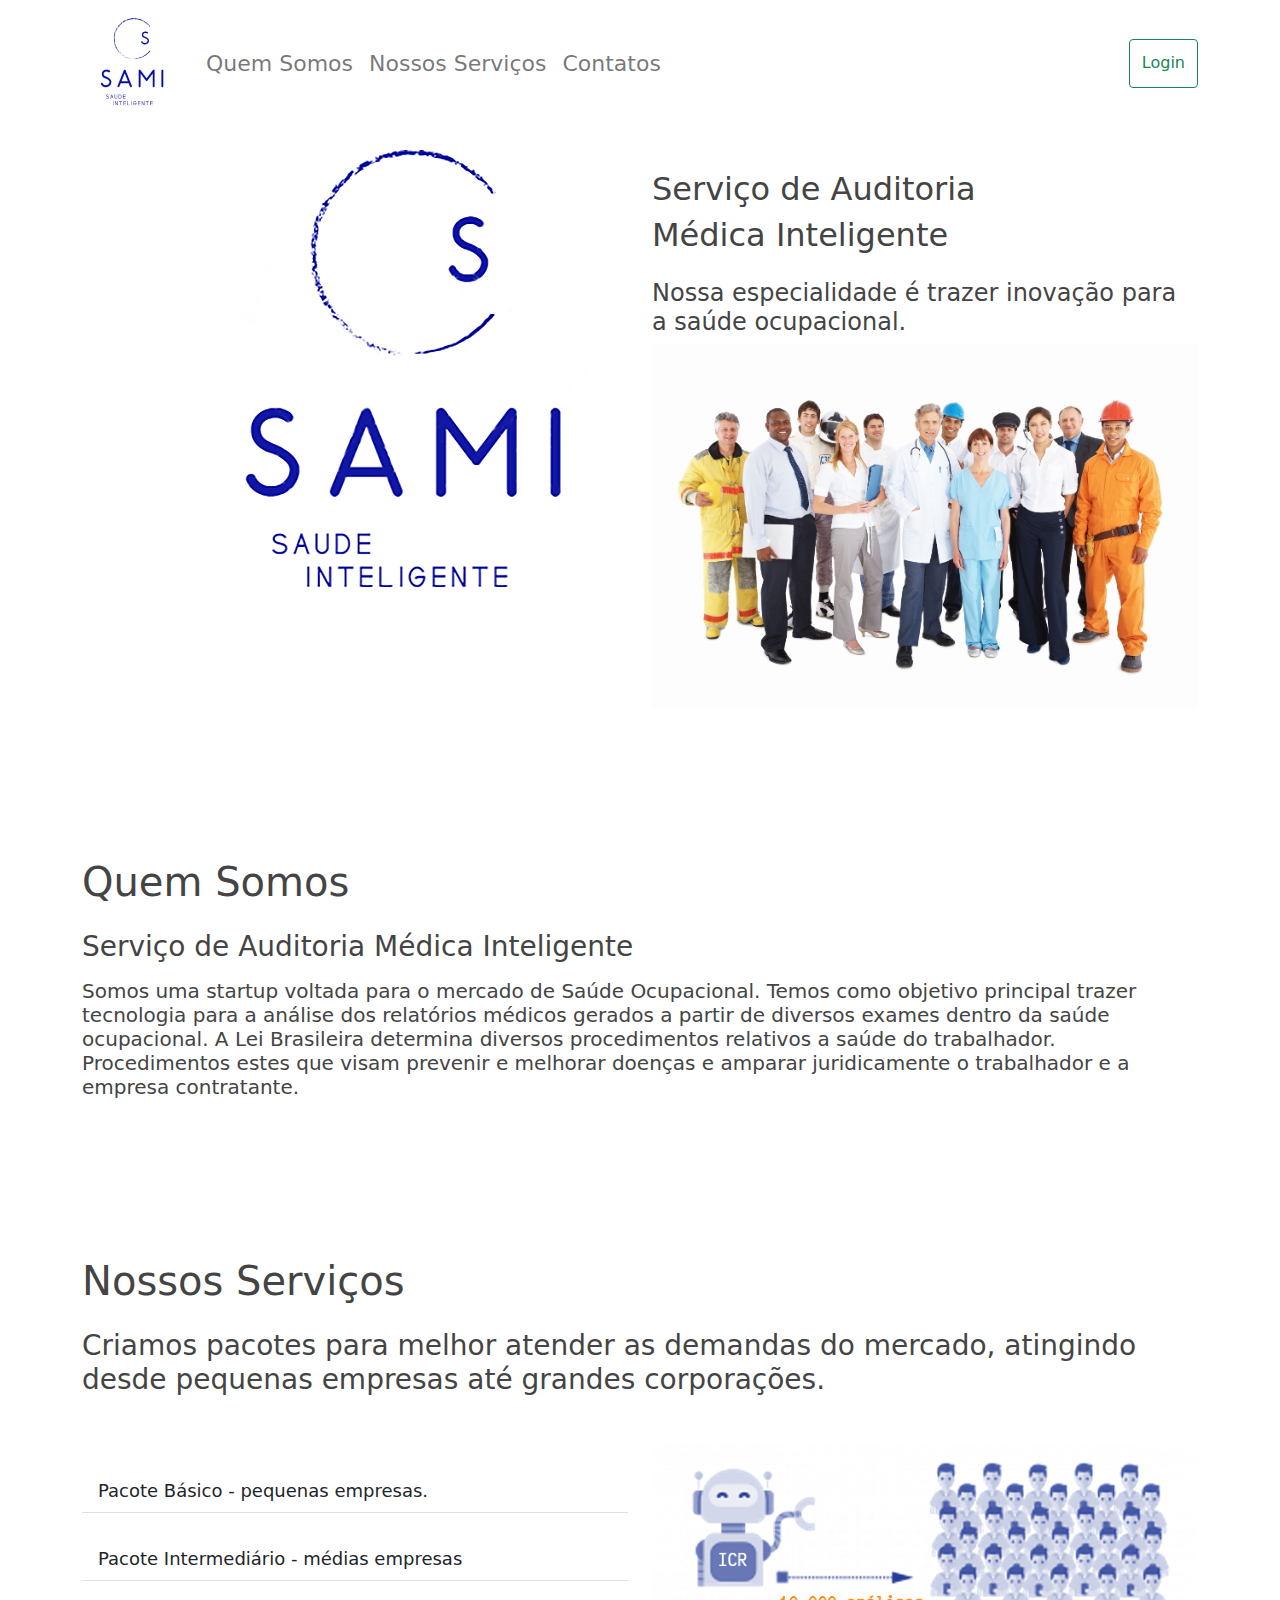
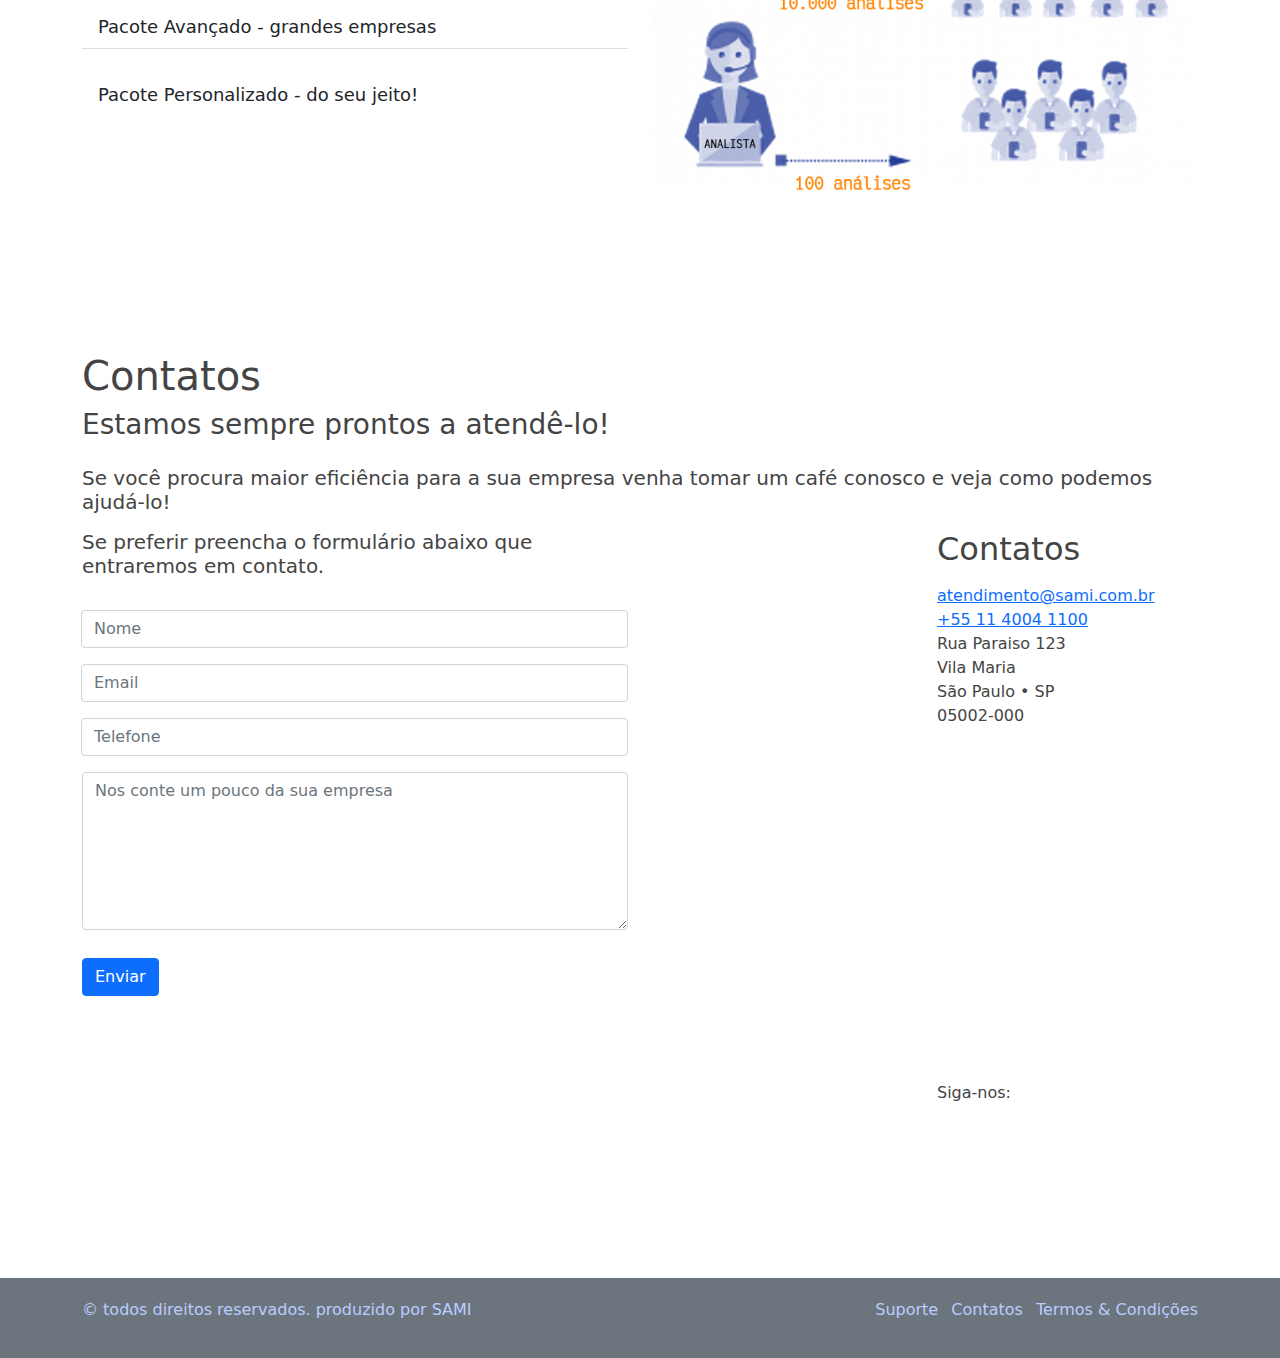
==== index.html @ 72e1033d "primeiro commit" ====
<!doctype html>
<html lang="pt-br">

<head>
  <meta charset="utf-8">
  <meta name="viewport" content="width=device-width, initial-scale=1">
  <meta name="description" content="trabalho final da startup one da fiap">
  <meta name="author" content="HGF">
  <title>SAMI</title>

  <!-- SEO -->
    <meta name="description" content="Serviço de Auditoria Médica Inteligente">
    <meta name="keywords" content="saúde, ocupacional, trabalho, exame, processo médico, PCMSO, PGR, PPRA">
    <meta name="author" content="SAMI">

  <!-- Bootstrap core CSS -->
  <link href="./bs5/css/bootstrap.min.css" rel="stylesheet" integrity="sha384-1BmE4kWBq78iYhFldvKuhfTAU6auU8tT94WrHftjDbrCEXSU1oBoqyl2QvZ6jIW3" crossorigin="anonymous">

  <!-- Favicons -->
  <link rel="apple-touch-icon" href="./icon/apple-touch-icon.png" sizes="180x180">
  <link rel="icon" href="./icon/favicon-32x32.png" sizes="32x32" type="image/png">
  <link rel="icon" href="./icon/favicon-16x16.png" sizes="16x16" type="image/png">
  <link rel="manifest" href="./icon/manifest.json">
  <link rel="mask-icon" href="./icon/safari-pinned-tab.svg" color="#ffffff">
  <link rel="icon" href="./icon/favicon.ico">

  <!-- Custom styles for this template -->
  <link href="sami.css" rel="stylesheet">
</head>

<body>
  <nav class="navbar navbar-light navbar-expand-md bg-white fixed-top">
    <div class="container border-right">
      <a class="navbar-brand" href="#hero" aria-current="page">
        <img src="./icon/android-chrome-192x192.png" height="100px" alt=""/>
      </a>
      <button class="navbar-toggler" type="button" data-bs-toggle="offcanvas" data-bs-target="#offcanvasNavbar" aria-controls="offcanvasNavbar">
        <span class="navbar-toggler-icon"></span>
      </button>
      <div class="offcanvas offcanvas-end" tabindex="-1" id="offcanvasNavbar" aria-labelledby="offcanvasNavbarLabel">
        <div class="offcanvas-header">
          <h5 class="offcanvas-title" id="offcanvasNavbarLabel">SAMI</h5>
          <button type="button" class="btn-close text-reset" data-bs-dismiss="offcanvas" aria-label="Close"></button>
        </div>
        <div class="offcanvas-body">
          <ul class="navbar-nav flex-grow-1 pe-3">
            <li class="nav-item">
              <a class="nav-link" href="#somos">Quem Somos</a>
            </li>
            <li class="nav-item">
              <a class="nav-link" href="#servicos">Nossos Serviços</a>
            </li>
            <li class="nav-item">
              <a class="nav-link" href="#contatos">Contatos</a>
            </li>
          </ul>
          <div class="d-flex">
            <button id="btLogin" class="btn btn-outline-success" type="button">Login</button>
          </div>
        </div>
      </div>
    </div>
  </nav>
  
  <main class="page-wrapper">

    <section id=hero class="container">
      <div class="row">
        <div class="col-sm-6">
          <img src="./img/logo sami.png" class="img-fluid float-end" alt=""/>
        </div>
        <div class="col-sm-6 texto-hero">
          <h2>Serviço de Auditoria</h2>
          <h2>Médica Inteligente</h2>
          <h4 class="pt-3">Nossa especialidade é trazer inovação para a saúde ocupacional.</h4>
          <img src="./img/medicina-do-trabalho-1.jpg" class="img-fluid float-start" alt="" />
        </div>
      </div>

    </section>

    <section id="somos" class="container">
      <div class="row">
        <div class="col">
          <h1 class="border-right mb-3 pb-2">Quem Somos</h1>
          <h3 class="mb-3">Serviço de Auditoria Médica Inteligente</h3>
          <h5>Somos uma startup voltada para o mercado de Saúde Ocupacional. 
            Temos como objetivo principal trazer tecnologia para a análise dos relatórios médicos gerados 
            a partir de diversos exames dentro da saúde ocupacional. A Lei Brasileira determina diversos 
            procedimentos relativos a saúde do trabalhador. Procedimentos estes que visam prevenir e melhorar
            doenças e amparar juridicamente o trabalhador e a empresa contratante.
          </h5>
        </div>
      </div>
    </section>

    <section id="servicos" class="container">
      <div class="row">
        <div class="col">
          <h1 class="border-right mb-3 pb-2">Nossos Serviços</h1>
          <h3 class="mb-5">Criamos pacotes para melhor atender as demandas do mercado,
            atingindo desde pequenas empresas até grandes corporações.
          </h3>
          <div class="row">
            <div class="col-md-6">
              <div class="list-group list-group-flush">
                <button type="button" class="list-group-item list-group-item-action my-4 botoes_servicos" data-bs-toggle="popover" data-bs-placement="right" data-bs-trigger="focus" 
                data-bs-content="este pacote é comercializado em duas versões, para 1000 ou 2000 análises por mês. Com este pacote você racebe acesso ao nosso portal
                de cliente, pode subir os seus exames em diversos formatos de arquivo e receber um relatório da aderência do mesmo as normas
                e demais coisas.">Pacote Básico - pequenas empresas.</button>
                <button type="button" class="list-group-item list-group-item-action mb-4 botoes_servicos" data-bs-toggle="popover" data-bs-placement="right" data-bs-trigger="focus" 
                data-bs-content="este pacote é comercializado em duas versões, para 5000 ou 10000 análises por mês. Este pacote possui todas as funcionalidades do Básico e
                mais um serviço de armazenamento digital dos exames dos último 5 anos. Você irá receber um acesso a um repositório exclusivo para os seus exames e poderá
                fazer consultas.">Pacote Intermediário - médias empresas</button>
                <button type="button" class="list-group-item list-group-item-action mb-4 botoes_servicos" data-bs-toggle="popover" data-bs-placement="right" data-bs-trigger="focus" 
                data-bs-content="este pacote é comercializado em duas versões, para 5000 ou 10000 análises por mês. Este pacote possui todas as funcionalidades do Básico e
                mais um serviço de armazenamento digital dos exames dos último 5 anos. Você irá receber um acesso a um repositório exclusivo para os seus exames e poderá
                fazer consultas.">Pacote Avançado - grandes empresas</button>
                <button type="button" class="list-group-item list-group-item-action mb-4 botoes_servicos" data-bs-toggle="popover" data-bs-placement="right" data-bs-trigger="focus" 
                data-bs-content="este pacote é comercializado em duas versões, para 5000 ou 10000 análises por mês. Este pacote possui todas as funcionalidades do Básico e
                mais um serviço de armazenamento digital dos exames dos último 5 anos. Você irá receber um acesso a um repositório exclusivo para os seus exames e poderá
                fazer consultas.">Pacote Personalizado - do seu jeito!</button>
              </div>
            </div>
            <div class="col-md-6">
              <img src="./img/IAxPessoa.png" class="img-fluid float-start" alt="" />
            </div>
          </div>
        </div>
      </div>

    </section>

    <section id="contatos" class="container">
      <div class="row">
        <div class="col">
          <h1>Contatos</h1>
          <h3 calss="pt-3">Estamos sempre prontos a atendê-lo!</h3>
          <h5 class="pt-3 mb-3">Se você procura maior eficiência para a sua empresa venha tomar um café conosco e veja como podemos ajudá-lo! 
          </h5>
        </div>
      </div>

      <div class="row pb-2 pb-md-5">
        <form class="col-xl-6 col-lg-7 col-md-7 needs-validation mb-5" method="post" action="./enviar_email.php" novalidate>
          <h5 class="pb-4">Se preferir preencha o formulário abaixo que entraremos em contato.</h5>
          <div class="input-group mb-3"><em class="ai-user position-absolute top-50 start-0 translate-middle-y ms-3"></em>
            <input class="form-control rounded" type="text" name="nome" placeholder="Nome" required>
          </div>
          <div class="input-group mb-3"><em class="ai-mail position-absolute top-50 start-0 translate-middle-y ms-3"></em>
            <input class="form-control rounded" type="email" name="email" placeholder="Email" required>
          </div>
            <div class="input-group mb-3"><em class="ai-phone position-absolute top-50 start-0 translate-middle-y ms-3"></em>
            <input class="form-control rounded" type="tel" name="telefone" pattern="[0-9\s]{10,}" placeholder="Telefone" required>
          </div>
          <div class="mb-3 pb-1">
            <textarea class="form-control" rows="6" name="descricao" placeholder="Nos conte um pouco da sua empresa" required></textarea>
          </div>
          <div class="row pt-2">
            <div class="col-lg-6 col-md-8">
              <button class="btn btn-primary btn-block" name="BTEnvia" id="BTEnvia" type="submit">Enviar</button>
            </div>
          </div>
        </form>
        <div class="col-xl-3 col-lg-4 offset-xl-3 offset-lg-1 col-md-5 mb-5">
          <h2 class="pb-2">Contatos</h2>
          <ul class="list-unstyled fs-sm mb-4 pb-2">
            <li><a class="nav-link-style" href="mailto:atendimento@sami.com.br">atendimento@sami.com.br</a></li>
            <li><a class="nav-link-style" href="tel:+551140041100">+55 11 4004 1100</a></li>
            <li><span class="nav-link-style">Rua Paraiso 123</span></li>
            <li><span class="nav-link-style">Vila Maria</span></li>
            <li><span class="nav-link-style">São Paulo • SP</span></li>
            <li><span class="nav-link-style">05002-000</span></li>
            <li class="mt-3"><iframe src="https://www.google.com/maps/embed?pb=!1m18!1m12!1m3!1d3656.875028290567!2d-46.64427124931936!3d-23.57293146782977!2m3!1f0!2f0!3f0!3m2!1i1024!2i768!4f13.1!3m3!1m2!1s0x94ce59977420415b%3A0x79efa48cd1ee4b2e!2sR.%20do%20Para%C3%ADso%2C%20123%20-%20Vila%20Maria%2C%20S%C3%A3o%20Paulo%20-%20SP%2C%2004103-001!5e0!3m2!1spt-BR!2sbr!4v1636819989142!5m2!1spt-BR!2sbr" width="400" height="300" style="border:0;" allowfullscreen="" loading="lazy"></iframe></li>
          </ul>
          <h3 class="h6 pb-2">Siga-nos:</h3><a class="btn-social bs-outline bs-facebook bs-lg me-2 mb-2" href="https://www.facebook.com/inovegraficadigital.sp" target="_blank"><i class="ai-facebook"></i></a><a class="btn-social bs-outline bs-instagram bs-lg me-2 mb-2" href="https://www.instagram.com/inove_grafica_digital/" target="_blank"><i class="ai-instagram"></i></a><a class="btn-social bs-outline bs-linkedin bs-lg me-2 mb-2" href="https://www.linkedin.com/company/inove-grafica-digital" target="_blank"><i class="ai-linkedin"></i></a>
        </div>
      </div>

    </section>

  </main>

  <!-- Footer-->
    <footer class="footer pt-1 pt-md-4 mt-3">   
      <div class="bg-secondary pt-3 pb-3">
        <div class="container d-md-flex justify-content-between align-items-center text-center">
          <ul class="list-inline fs-sm mb-3 order-md-2">
            <li class="list-inline-item my-1">Suporte</li>
            <li class="list-inline-item my-1">Contatos</li>
            <li class="list-inline-item my-1">Termos &amp; Condições</li>
          </ul>
          <p class="fs-sm mb-3 order-md-1"><span class="">© todos direitos reservados. produzido por SAMI</span></p>
        </div>
      </div>
    </footer>

  <!-- js libraries e scripts-->    

  <script src="./bs5/js/bootstrap.bundle.min.js" integrity="sha384-ka7Sk0Gln4gmtz2MlQnikT1wXgYsOg+OMhuP+IlRH9sENBO0LRn5q+8nbTov4+1p" crossorigin="anonymous"></script>

  <script>
    document.getElementById("btLogin").addEventListener("click", function(){ document.location.href = "./envio.html"; });  
    
    var popoverTriggerList = [].slice.call(document.querySelectorAll('[data-bs-toggle="popover"]'))
    var popoverList = popoverTriggerList.map(function (popoverTriggerEl) {
      return new bootstrap.Popover(popoverTriggerEl)
    })
  </script>  

      
</body>

</html>
---- sami.css ----
/* CSS para a página do StartupOne SAMI */

section {
    padding-top: 150px;
    color:#444;
}

footer {
    color:#bbccff;
}
.page-wrapper {
    margin: 0 auto;
}

.envio {
    margin-top: 60px;
    margin-bottom: 100px;
}

.nav-item {
    font-size: 22px;
    
}

.texto-hero {
    padding-top: 20px;
}

.botoes_servicos {
    font-size: large;
}

.botoes_servicos:hover {
    background-color: #bbccff;
}

#nome_empresa {
    font-size: 28px;
    font-weight: 600;
    color:#1100cc;
}
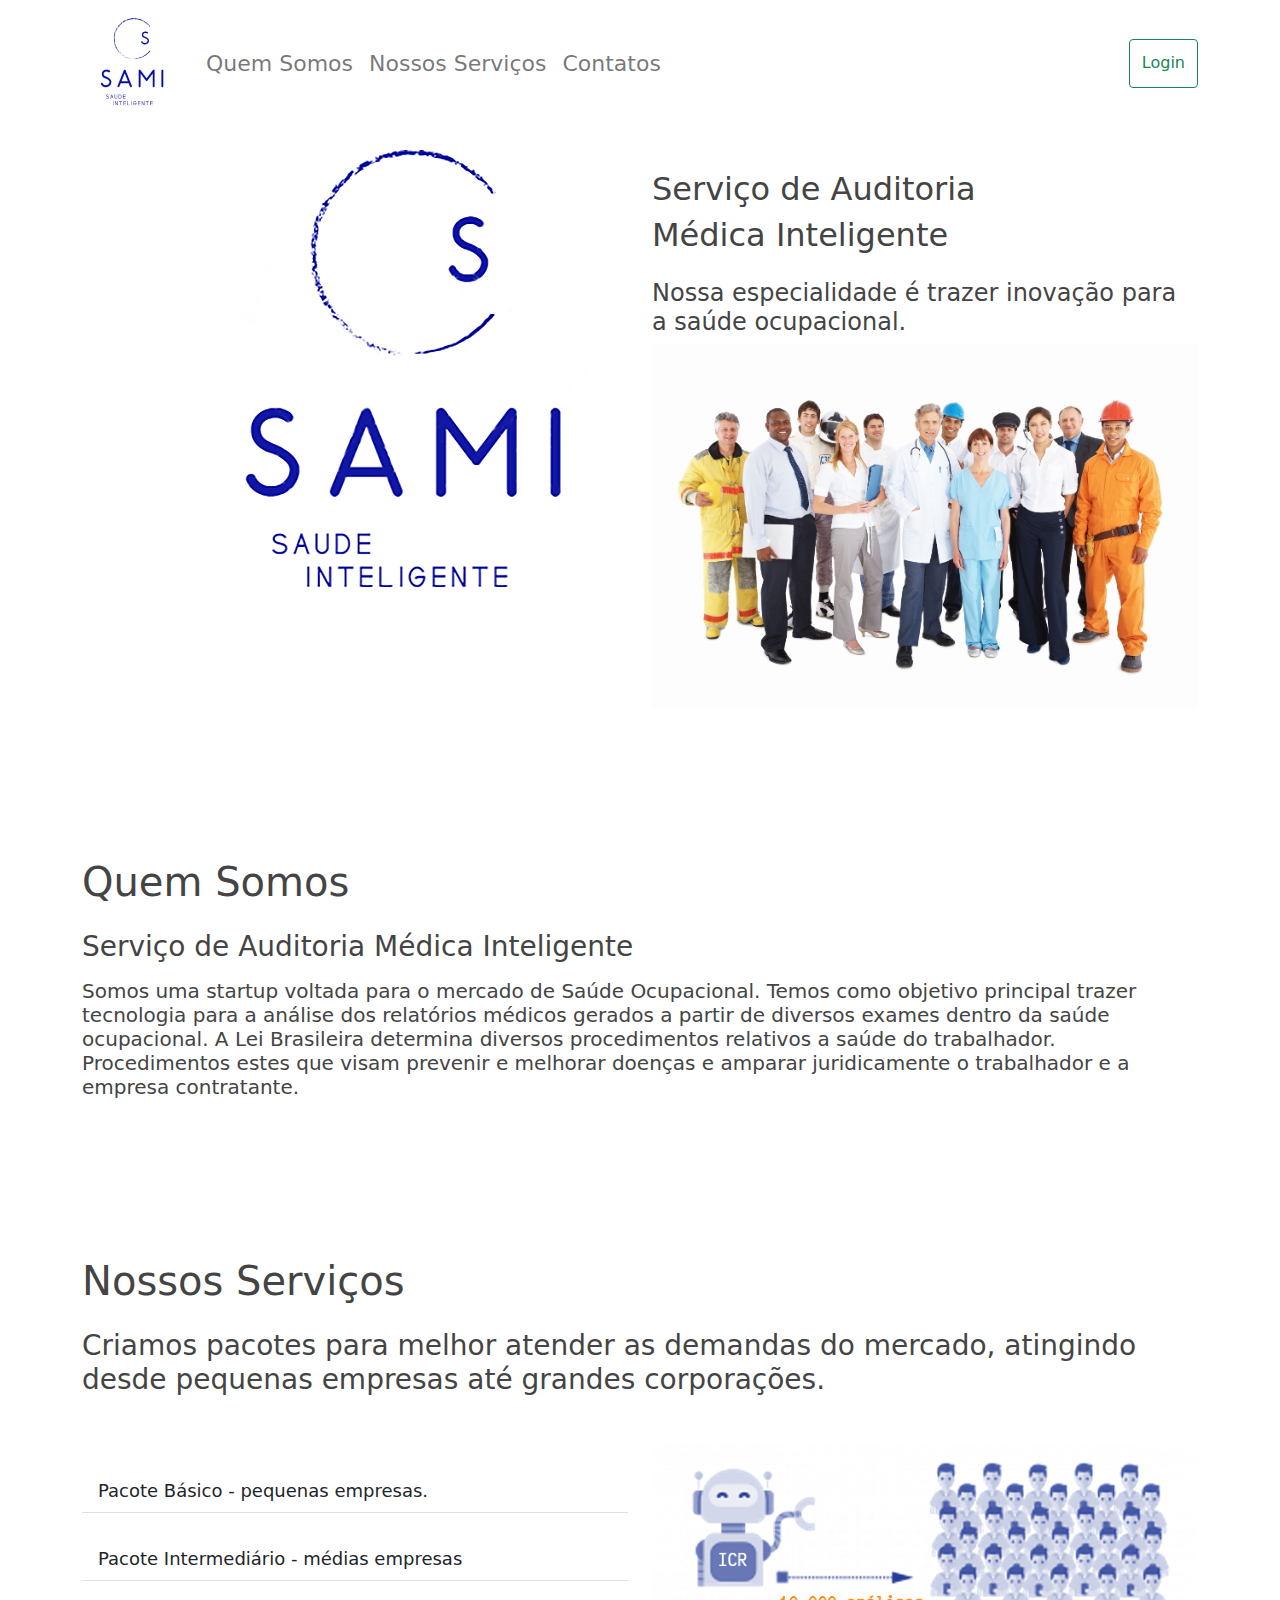
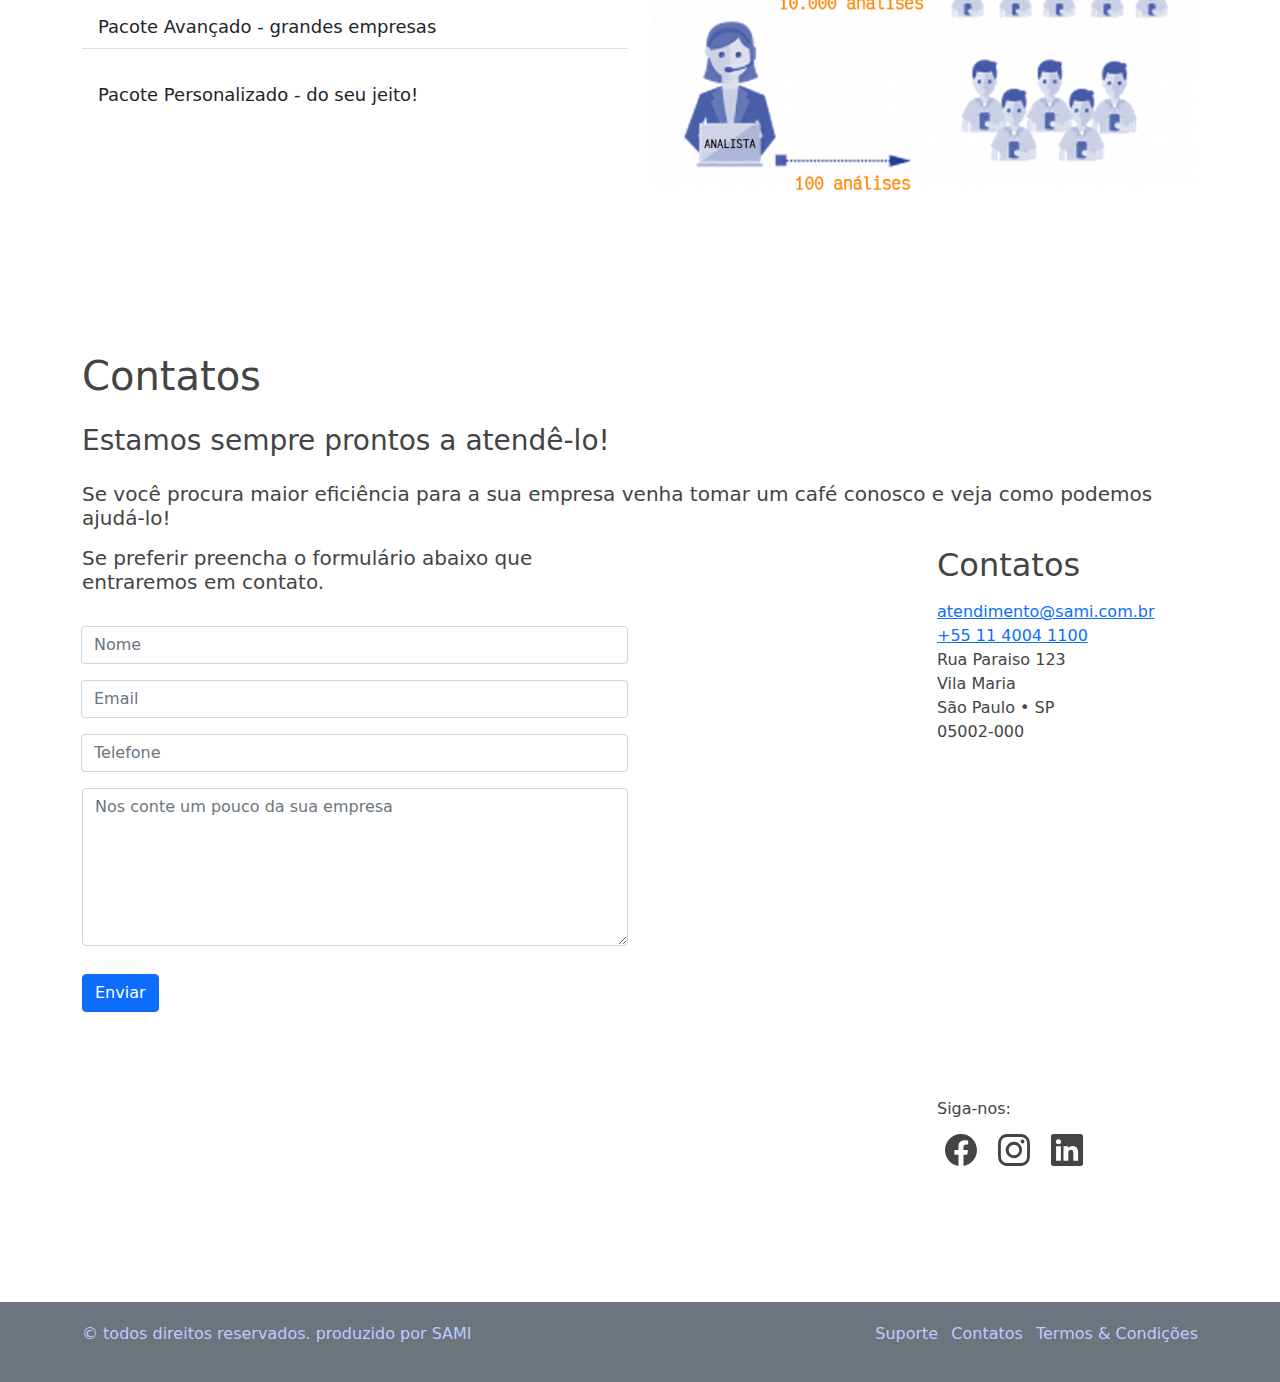
==== commit b3cf8902: "novo drop" ====
--- a/index.html
+++ b/index.html
@@ -15,6 +15,7 @@
 
   <!-- Bootstrap core CSS -->
   <link href="./bs5/css/bootstrap.min.css" rel="stylesheet" integrity="sha384-1BmE4kWBq78iYhFldvKuhfTAU6auU8tT94WrHftjDbrCEXSU1oBoqyl2QvZ6jIW3" crossorigin="anonymous">
+  <link rel="stylesheet" href="https://cdn.jsdelivr.net/npm/bootstrap-icons@1.7.1/font/bootstrap-icons.css">
 
   <!-- Favicons -->
   <link rel="apple-touch-icon" href="./icon/apple-touch-icon.png" sizes="180x180">
@@ -29,6 +30,32 @@
 </head>
 
 <body>
+
+  <!-- Modal -->
+  <div class="modal fade" id="login" tabindex="-1" aria-labelledby="Modal de Login" aria-hidden="true">
+    <div class="modal-dialog">
+      <div class="modal-content">
+        <div class="modal-header">
+          <h5 class="modal-title" id="exampleModalLabel">Login</h5>
+          <button type="button" class="btn-close" data-bs-dismiss="modal" aria-label="Close"></button>
+        </div>
+        <div class="modal-body">
+          <form>
+            <label for="usuario" class="form-label">usuário</label>
+            <input type="text" class="form-control" id="usuario" value="Henrique" aria-describedby="nome_usuario">
+            <label for="senha" class="form-label">senha</label>
+            <input type="password" class="form-control" id="senha" value="teste123" aria-describedby="senha_usuario">
+          </form>
+        </div>
+        <div class="modal-footer">
+          <button type="button" class="btn btn-danger" data-bs-dismiss="modal">Cancelar</button>
+          <button id="btLogin" type="button" class="btn btn-success">Entrar</button>
+        </div>
+      </div>
+    </div>
+  </div>
+
+  <!-- Nav Menu-->
   <nav class="navbar navbar-light navbar-expand-md bg-white fixed-top">
     <div class="container border-right">
       <a class="navbar-brand" href="#hero" aria-current="page">
@@ -40,7 +67,7 @@
       <div class="offcanvas offcanvas-end" tabindex="-1" id="offcanvasNavbar" aria-labelledby="offcanvasNavbarLabel">
         <div class="offcanvas-header">
           <h5 class="offcanvas-title" id="offcanvasNavbarLabel">SAMI</h5>
-          <button type="button" class="btn-close text-reset" data-bs-dismiss="offcanvas" aria-label="Close"></button>
+          <button id="offCanvasBTClose" type="button" class="btn-close text-reset" data-bs-dismiss="offcanvas" aria-label="Close"></button>
         </div>
         <div class="offcanvas-body">
           <ul class="navbar-nav flex-grow-1 pe-3">
@@ -55,15 +82,15 @@
             </li>
           </ul>
           <div class="d-flex">
-            <button id="btLogin" class="btn btn-outline-success" type="button">Login</button>
+            <button class="btn btn-outline-success" type="button" data-bs-toggle="modal" data-bs-target="#login">Login</button>
           </div>
         </div>
       </div>
     </div>
   </nav>
   
+  <!--Main Body-->
   <main class="page-wrapper">
-
     <section id=hero class="container">
       <div class="row">
         <div class="col-sm-6">
@@ -104,22 +131,21 @@
           <div class="row">
             <div class="col-md-6">
               <div class="list-group list-group-flush">
-                <button type="button" class="list-group-item list-group-item-action my-4 botoes_servicos" data-bs-toggle="popover" data-bs-placement="right" data-bs-trigger="focus" 
-                data-bs-content="este pacote é comercializado em duas versões, para 1000 ou 2000 análises por mês. Com este pacote você racebe acesso ao nosso portal
-                de cliente, pode subir os seus exames em diversos formatos de arquivo e receber um relatório da aderência do mesmo as normas
-                e demais coisas.">Pacote Básico - pequenas empresas.</button>
-                <button type="button" class="list-group-item list-group-item-action mb-4 botoes_servicos" data-bs-toggle="popover" data-bs-placement="right" data-bs-trigger="focus" 
-                data-bs-content="este pacote é comercializado em duas versões, para 5000 ou 10000 análises por mês. Este pacote possui todas as funcionalidades do Básico e
-                mais um serviço de armazenamento digital dos exames dos último 5 anos. Você irá receber um acesso a um repositório exclusivo para os seus exames e poderá
-                fazer consultas.">Pacote Intermediário - médias empresas</button>
-                <button type="button" class="list-group-item list-group-item-action mb-4 botoes_servicos" data-bs-toggle="popover" data-bs-placement="right" data-bs-trigger="focus" 
-                data-bs-content="este pacote é comercializado em duas versões, para 5000 ou 10000 análises por mês. Este pacote possui todas as funcionalidades do Básico e
-                mais um serviço de armazenamento digital dos exames dos último 5 anos. Você irá receber um acesso a um repositório exclusivo para os seus exames e poderá
-                fazer consultas.">Pacote Avançado - grandes empresas</button>
-                <button type="button" class="list-group-item list-group-item-action mb-4 botoes_servicos" data-bs-toggle="popover" data-bs-placement="right" data-bs-trigger="focus" 
-                data-bs-content="este pacote é comercializado em duas versões, para 5000 ou 10000 análises por mês. Este pacote possui todas as funcionalidades do Básico e
-                mais um serviço de armazenamento digital dos exames dos último 5 anos. Você irá receber um acesso a um repositório exclusivo para os seus exames e poderá
-                fazer consultas.">Pacote Personalizado - do seu jeito!</button>
+                <button type="button" class="list-group-item list-group-item-action my-4 botoes_servicos" data-bs-toggle="popover" data-bs-placement="right" data-bs-trigger="hover" 
+                data-bs-content="Comercializamos este pacote em duas versões: 1.000 ou 2.000 análises por mês. Com este pacote você recebe acesso ao nosso portal
+                de cliente, pode subir os seus exames em diversos formatos e recebe um arquivo com os dados estruturados mais um relatório da aderência 
+                do mesmo as normas vigentes.">Pacote Básico - pequenas empresas.</button>
+                <button type="button" class="list-group-item list-group-item-action mb-4 botoes_servicos" data-bs-toggle="popover" data-bs-placement="right" data-bs-trigger="hover" 
+                data-bs-content="Comercializamos este pacote em duas versões: 5.000 ou 10.000 análises por mês. Neste pacote você conta com todos os benefícios do
+                pacote básico, mais um serviço de armazenamento digital dos exames e relatórios, com pesquisa e recuperação pelo nosso portal.">Pacote Intermediário - médias empresas</button>
+                <button type="button" class="list-group-item list-group-item-action mb-4 botoes_servicos" data-bs-toggle="popover" data-bs-placement="right" data-bs-trigger="hover" 
+                data-bs-content="Comercializamos este pacote em duas versões: 20.000 ou 50.000 análises por mês. Neste pacote você conta com todos os benefícios do
+                pacote intermediário, mais um serviço de digitalização dos exames, com ou sem coleta, e ainda uma API exclusiva para conectar o nosso sistema ao seu 
+                sistema interno.">Pacote Avançado - grandes empresas</button>
+                <button type="button" class="list-group-item list-group-item-action mb-4 botoes_servicos" data-bs-toggle="popover" data-bs-placement="right" data-bs-trigger="hover" 
+                data-bs-content="este pacote é comercializado de forma personalizada, ou seja, iremos adequa-lo as suas necessidades, sejam elas quais forem.
+                Por exemplo você pode precisar de 200.000 exames por mês, uma API para o seu sistema legado e ainda uma página personalizada do nosso portal
+                para os seus colaboradores.">Pacote Personalizado - do seu jeito!</button>
               </div>
             </div>
             <div class="col-md-6">
@@ -135,14 +161,14 @@
       <div class="row">
         <div class="col">
           <h1>Contatos</h1>
-          <h3 calss="pt-3">Estamos sempre prontos a atendê-lo!</h3>
+          <h3 class="pt-3">Estamos sempre prontos a atendê-lo!</h3>
           <h5 class="pt-3 mb-3">Se você procura maior eficiência para a sua empresa venha tomar um café conosco e veja como podemos ajudá-lo! 
           </h5>
         </div>
       </div>
 
       <div class="row pb-2 pb-md-5">
-        <form class="col-xl-6 col-lg-7 col-md-7 needs-validation mb-5" method="post" action="./enviar_email.php" novalidate>
+        <form class="col-xl-6 col-lg-7 col-md-7 needs-validation mb-5" method="post" action="./enviar_email.php">
           <h5 class="pb-4">Se preferir preencha o formulário abaixo que entraremos em contato.</h5>
           <div class="input-group mb-3"><em class="ai-user position-absolute top-50 start-0 translate-middle-y ms-3"></em>
             <input class="form-control rounded" type="text" name="nome" placeholder="Nome" required>
@@ -173,7 +199,16 @@
             <li><span class="nav-link-style">05002-000</span></li>
             <li class="mt-3"><iframe src="https://www.google.com/maps/embed?pb=!1m18!1m12!1m3!1d3656.875028290567!2d-46.64427124931936!3d-23.57293146782977!2m3!1f0!2f0!3f0!3m2!1i1024!2i768!4f13.1!3m3!1m2!1s0x94ce59977420415b%3A0x79efa48cd1ee4b2e!2sR.%20do%20Para%C3%ADso%2C%20123%20-%20Vila%20Maria%2C%20S%C3%A3o%20Paulo%20-%20SP%2C%2004103-001!5e0!3m2!1spt-BR!2sbr!4v1636819989142!5m2!1spt-BR!2sbr" width="400" height="300" style="border:0;" allowfullscreen="" loading="lazy"></iframe></li>
           </ul>
-          <h3 class="h6 pb-2">Siga-nos:</h3><a class="btn-social bs-outline bs-facebook bs-lg me-2 mb-2" href="https://www.facebook.com/inovegraficadigital.sp" target="_blank"><i class="ai-facebook"></i></a><a class="btn-social bs-outline bs-instagram bs-lg me-2 mb-2" href="https://www.instagram.com/inove_grafica_digital/" target="_blank"><i class="ai-instagram"></i></a><a class="btn-social bs-outline bs-linkedin bs-lg me-2 mb-2" href="https://www.linkedin.com/company/inove-grafica-digital" target="_blank"><i class="ai-linkedin"></i></a>
+          <h3 class="h6 pb-2">Siga-nos:</h3>
+          <svg xmlns="http://www.w3.org/2000/svg" width="32" height="32" fill="currentColor" class="bi bi-facebook mx-2" viewBox="0 0 16 16">
+            <path d="M16 8.049c0-4.446-3.582-8.05-8-8.05C3.58 0-.002 3.603-.002 8.05c0 4.017 2.926 7.347 6.75 7.951v-5.625h-2.03V8.05H6.75V6.275c0-2.017 1.195-3.131 3.022-3.131.876 0 1.791.157 1.791.157v1.98h-1.009c-.993 0-1.303.621-1.303 1.258v1.51h2.218l-.354 2.326H9.25V16c3.824-.604 6.75-3.934 6.75-7.951z"/>
+          </svg>
+          <svg xmlns="http://www.w3.org/2000/svg" width="32" height="32" fill="currentColor" class="bi bi-instagram mx-2" viewBox="0 0 16 16">
+            <path d="M8 0C5.829 0 5.556.01 4.703.048 3.85.088 3.269.222 2.76.42a3.917 3.917 0 0 0-1.417.923A3.927 3.927 0 0 0 .42 2.76C.222 3.268.087 3.85.048 4.7.01 5.555 0 5.827 0 8.001c0 2.172.01 2.444.048 3.297.04.852.174 1.433.372 1.942.205.526.478.972.923 1.417.444.445.89.719 1.416.923.51.198 1.09.333 1.942.372C5.555 15.99 5.827 16 8 16s2.444-.01 3.298-.048c.851-.04 1.434-.174 1.943-.372a3.916 3.916 0 0 0 1.416-.923c.445-.445.718-.891.923-1.417.197-.509.332-1.09.372-1.942C15.99 10.445 16 10.173 16 8s-.01-2.445-.048-3.299c-.04-.851-.175-1.433-.372-1.941a3.926 3.926 0 0 0-.923-1.417A3.911 3.911 0 0 0 13.24.42c-.51-.198-1.092-.333-1.943-.372C10.443.01 10.172 0 7.998 0h.003zm-.717 1.442h.718c2.136 0 2.389.007 3.232.046.78.035 1.204.166 1.486.275.373.145.64.319.92.599.28.28.453.546.598.92.11.281.24.705.275 1.485.039.843.047 1.096.047 3.231s-.008 2.389-.047 3.232c-.035.78-.166 1.203-.275 1.485a2.47 2.47 0 0 1-.599.919c-.28.28-.546.453-.92.598-.28.11-.704.24-1.485.276-.843.038-1.096.047-3.232.047s-2.39-.009-3.233-.047c-.78-.036-1.203-.166-1.485-.276a2.478 2.478 0 0 1-.92-.598 2.48 2.48 0 0 1-.6-.92c-.109-.281-.24-.705-.275-1.485-.038-.843-.046-1.096-.046-3.233 0-2.136.008-2.388.046-3.231.036-.78.166-1.204.276-1.486.145-.373.319-.64.599-.92.28-.28.546-.453.92-.598.282-.11.705-.24 1.485-.276.738-.034 1.024-.044 2.515-.045v.002zm4.988 1.328a.96.96 0 1 0 0 1.92.96.96 0 0 0 0-1.92zm-4.27 1.122a4.109 4.109 0 1 0 0 8.217 4.109 4.109 0 0 0 0-8.217zm0 1.441a2.667 2.667 0 1 1 0 5.334 2.667 2.667 0 0 1 0-5.334z"/>
+          </svg>
+          <svg xmlns="http://www.w3.org/2000/svg" width="32" height="32" fill="currentColor" class="bi bi-linkedin mx-2" viewBox="0 0 16 16">
+            <path d="M0 1.146C0 .513.526 0 1.175 0h13.65C15.474 0 16 .513 16 1.146v13.708c0 .633-.526 1.146-1.175 1.146H1.175C.526 16 0 15.487 0 14.854V1.146zm4.943 12.248V6.169H2.542v7.225h2.401zm-1.2-8.212c.837 0 1.358-.554 1.358-1.248-.015-.709-.52-1.248-1.342-1.248-.822 0-1.359.54-1.359 1.248 0 .694.521 1.248 1.327 1.248h.016zm4.908 8.212V9.359c0-.216.016-.432.08-.586.173-.431.568-.878 1.232-.878.869 0 1.216.662 1.216 1.634v3.865h2.401V9.25c0-2.22-1.184-3.252-2.764-3.252-1.274 0-1.845.7-2.165 1.193v.025h-.016a5.54 5.54 0 0 1 .016-.025V6.169h-2.4c.03.678 0 7.225 0 7.225h2.4z"/>
+          </svg>
         </div>
       </div>
 
@@ -196,18 +231,22 @@
     </footer>
 
   <!-- js libraries e scripts-->    
-
+  <script src="./js/jquery-3.6.0.min.js"></script>
   <script src="./bs5/js/bootstrap.bundle.min.js" integrity="sha384-ka7Sk0Gln4gmtz2MlQnikT1wXgYsOg+OMhuP+IlRH9sENBO0LRn5q+8nbTov4+1p" crossorigin="anonymous"></script>
 
   <script>
-    document.getElementById("btLogin").addEventListener("click", function(){ document.location.href = "./envio.html"; });  
+    $('#btLogin').on('click', function(){ 
+      document.location.href = "./envio.html";
+    });  
     
+    $('.navbar-nav li a').on('click', function(){
+      $('#offCanvasBTClose').click();
+    });
     var popoverTriggerList = [].slice.call(document.querySelectorAll('[data-bs-toggle="popover"]'))
     var popoverList = popoverTriggerList.map(function (popoverTriggerEl) {
       return new bootstrap.Popover(popoverTriggerEl)
-    })
+    });
   </script>  
-
       
 </body>
 
--- a/sami.css
+++ b/sami.css
@@ -14,7 +14,7 @@
 
 .envio {
     margin-top: 60px;
-    margin-bottom: 100px;
+    margin-bottom: 40px;
 }
 
 .nav-item {
@@ -34,6 +34,10 @@
     background-color: #bbccff;
 }
 
+.popover-body {
+    font-size: large;
+}
+
 #nome_empresa {
     font-size: 28px;
     font-weight: 600;
